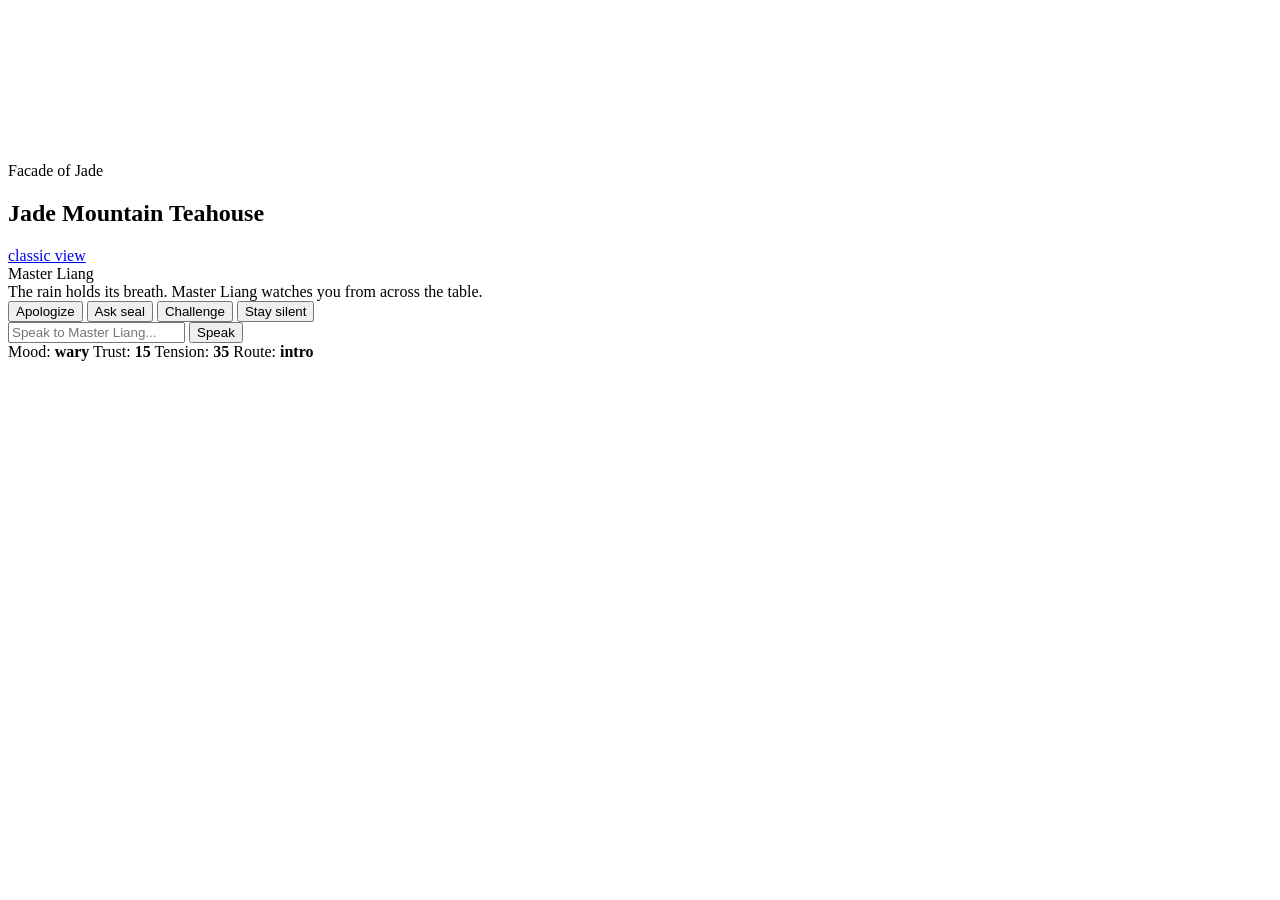
==== server_static/scene3d.html @ 348b3f1f "feat: add lightweight 3d teahouse prototype" ====
<!doctype html>
<html lang="en">
<head>
  <meta charset="utf-8" />
  <meta name="viewport" content="width=device-width, initial-scale=1" />
  <title>Facade of Jade — 3D Prototype</title>
  <link rel="stylesheet" href="./server_static/scene3d.css" />
</head>
<body>
  <main id="game-shell" aria-label="Facade of Jade lightweight 3D prototype">
    <canvas id="scene-canvas" aria-label="Low fidelity 3D teahouse scene"></canvas>

    <section id="hud" aria-live="polite">
      <header id="scene-title">
        <span class="eyebrow">Facade of Jade</span>
        <h1>Jade Mountain Teahouse</h1>
        <a href="./" id="classic-link">classic view</a>
      </header>

      <div id="dialogue-panel">
        <div id="speaker">Master Liang</div>
        <div id="dialogue">The rain holds its breath. Master Liang watches you from across the table.</div>
      </div>

      <div id="quick-actions" aria-label="Quick actions">
        <button type="button" data-prompt="Master Liang, I came here to apologize.">Apologize</button>
        <button type="button" data-prompt="What happened to the jade seal?">Ask seal</button>
        <button type="button" data-prompt="I challenge you.">Challenge</button>
        <button type="button" data-prompt="I remain silent.">Stay silent</button>
      </div>

      <form id="chat-form" autocomplete="off">
        <input id="message-input" name="message" type="text" maxlength="700" placeholder="Speak to Master Liang..." />
        <button id="send-button" type="submit">Speak</button>
      </form>

      <footer id="state-line">
        <span>Mood: <b id="mood-value">wary</b></span>
        <span>Trust: <b id="trust-value">15</b></span>
        <span>Tension: <b id="tension-value">35</b></span>
        <span>Route: <b id="route-value">intro</b></span>
      </footer>
    </section>
  </main>

  <script type="importmap">
    {
      "imports": {
        "three": "https://unpkg.com/three@0.160.0/build/three.module.js"
      }
    }
  </script>
  <script type="module" src="./server_static/scene3d.js"></script>
</body>
</html>
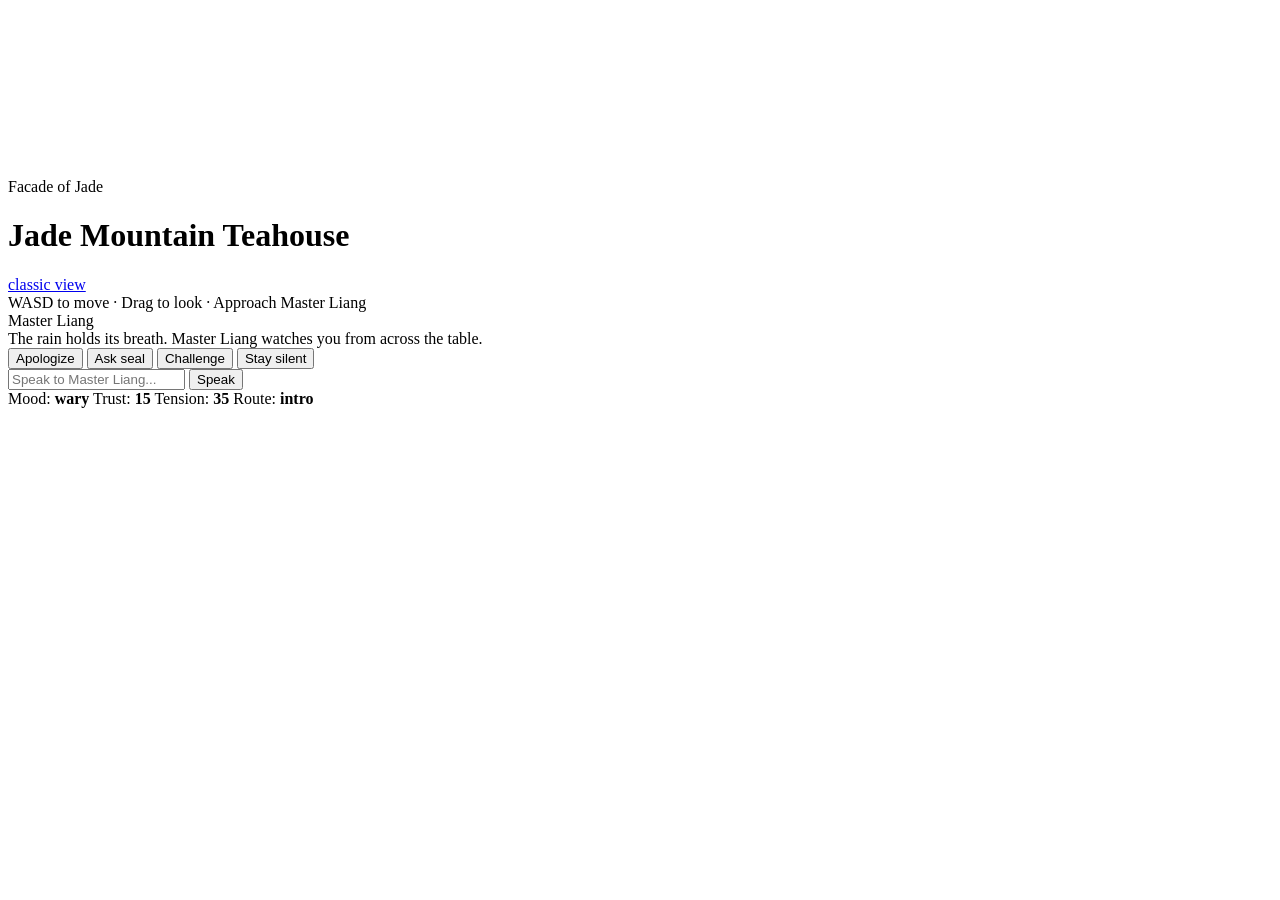
==== commit 7c1fee41: "feat: add facade-like 3d controls" ====
--- a/server_static/scene3d.html
+++ b/server_static/scene3d.html
@@ -10,43 +10,49 @@
   <main id="game-shell" aria-label="Facade of Jade lightweight 3D prototype">
     <canvas id="scene-canvas" aria-label="Low fidelity 3D teahouse scene"></canvas>
 
-    <section id="hud" aria-live="polite">
-      <header id="scene-title">
-        <span class="eyebrow">Facade of Jade</span>
-        <h1>Jade Mountain Teahouse</h1>
-        <a href="./" id="classic-link">classic view</a>
+    <div id="hud">
+      <header id="scene-header">
+        <div>
+          <p class="eyebrow">Facade of Jade</p>
+          <h1>Jade Mountain Teahouse</h1>
+        </div>
+        <a href="/" id="classic-link">classic view</a>
       </header>
 
-      <div id="dialogue-panel">
-        <div id="speaker">Master Liang</div>
-        <div id="dialogue">The rain holds its breath. Master Liang watches you from across the table.</div>
-      </div>
+      <div id="interaction-hint">WASD to move · Drag to look · Approach Master Liang</div>
 
-      <div id="quick-actions" aria-label="Quick actions">
-        <button type="button" data-prompt="Master Liang, I came here to apologize.">Apologize</button>
-        <button type="button" data-prompt="What happened to the jade seal?">Ask seal</button>
-        <button type="button" data-prompt="I challenge you.">Challenge</button>
-        <button type="button" data-prompt="I remain silent.">Stay silent</button>
-      </div>
+      <section id="npc-bubble" aria-live="polite">
+        <div id="npc-name">Master Liang</div>
+        <div id="npc-line">The rain holds its breath. Master Liang watches you from across the table.</div>
+      </section>
 
-      <form id="chat-form" autocomplete="off">
-        <input id="message-input" name="message" type="text" maxlength="700" placeholder="Speak to Master Liang..." />
-        <button id="send-button" type="submit">Speak</button>
-      </form>
+      <section id="player-bar" aria-label="Player response controls">
+        <div id="quick-actions" aria-label="Quick actions">
+          <button type="button" data-prompt="Master Liang, I came here to apologize.">Apologize</button>
+          <button type="button" data-prompt="What happened to the jade seal?">Ask seal</button>
+          <button type="button" data-prompt="If you will not answer, draw your blade.">Challenge</button>
+          <button type="button" data-prompt="I remain silent.">Stay silent</button>
+        </div>
 
-      <footer id="state-line">
-        <span>Mood: <b id="mood-value">wary</b></span>
-        <span>Trust: <b id="trust-value">15</b></span>
-        <span>Tension: <b id="tension-value">35</b></span>
-        <span>Route: <b id="route-value">intro</b></span>
-      </footer>
-    </section>
+        <form id="chat-form">
+          <input id="message-input" name="message" autocomplete="off" placeholder="Speak to Master Liang..." />
+          <button id="send-button" type="submit">Speak</button>
+        </form>
+
+        <footer id="state-strip">
+          <span>Mood: <strong id="mood-value">wary</strong></span>
+          <span>Trust: <strong id="trust-value">15</strong></span>
+          <span>Tension: <strong id="tension-value">35</strong></span>
+          <span>Route: <strong id="route-value">intro</strong></span>
+        </footer>
+      </section>
+    </div>
   </main>
 
   <script type="importmap">
     {
       "imports": {
-        "three": "https://unpkg.com/three@0.160.0/build/three.module.js"
+        "three": "https://unpkg.com/three@0.164.1/build/three.module.js"
       }
     }
   </script>
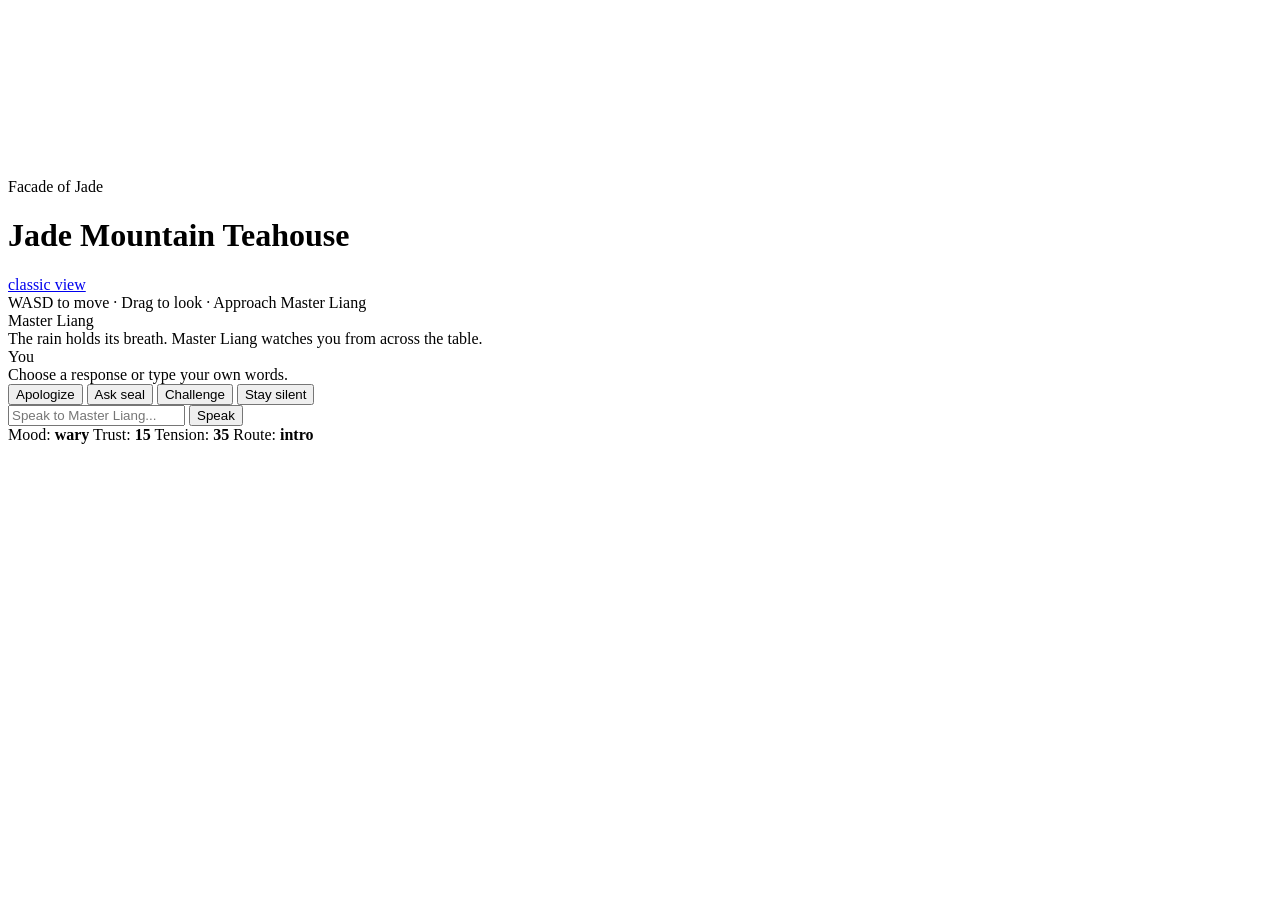
==== commit e6f41ff5: "fix: show player dialogue in 3d scene" ====
--- a/server_static/scene3d.html
+++ b/server_static/scene3d.html
@@ -24,6 +24,11 @@
       <section id="npc-bubble" aria-live="polite">
         <div id="npc-name">Master Liang</div>
         <div id="npc-line">The rain holds its breath. Master Liang watches you from across the table.</div>
+      </section>
+
+      <section id="player-utterance" aria-live="polite">
+        <div id="player-name">You</div>
+        <div id="player-line">Choose a response or type your own words.</div>
       </section>
 
       <section id="player-bar" aria-label="Player response controls">
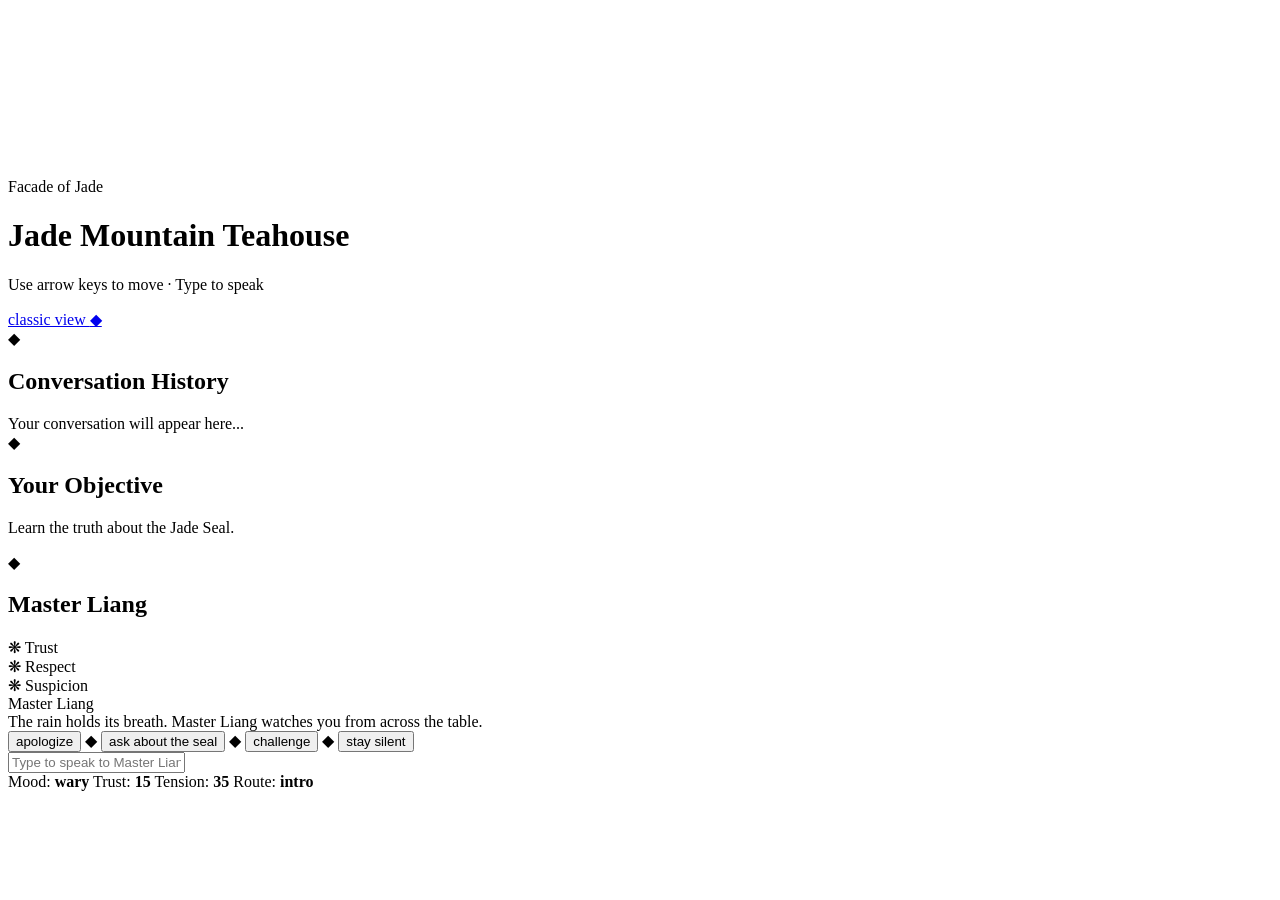
==== commit 6d6f5fd1: "feat: facade-style 3-column game UI with conversation history, relationship stats, arrow-key control" ====
--- a/server_static/scene3d.html
+++ b/server_static/scene3d.html
@@ -11,48 +11,94 @@
     <canvas id="scene-canvas" aria-label="Low fidelity 3D teahouse scene"></canvas>
 
     <div id="hud">
+      <!-- Top left header -->
       <header id="scene-header">
         <div>
           <p class="eyebrow">Facade of Jade</p>
           <h1>Jade Mountain Teahouse</h1>
+          <p class="control-hints">Use arrow keys to move · <span class="hint-accent">Type to speak</span></p>
         </div>
-        <a href="/" id="classic-link">classic view</a>
+        <a href="/" id="classic-link">classic view <span class="diamond">◆</span></a>
       </header>
 
-      <div id="interaction-hint">WASD to move · Drag to look · Approach Master Liang</div>
+      <!-- Left panel: conversation history -->
+      <aside id="history-panel">
+        <div class="panel-header">
+          <span class="diamond">◆</span>
+          <h2>Conversation History</h2>
+          <div class="header-line"></div>
+        </div>
+        <div id="history-log">
+          <div class="history-empty">Your conversation will appear here...</div>
+        </div>
+      </aside>
 
+      <!-- Right panel: objective + relationship -->
+      <aside id="stats-panel">
+        <div class="panel-section">
+          <div class="panel-header">
+            <span class="diamond">◆</span>
+            <h2>Your Objective</h2>
+            <div class="header-line"></div>
+          </div>
+          <p id="objective-text">Learn the truth about the Jade Seal.</p>
+        </div>
+
+        <div class="panel-section">
+          <div class="panel-header">
+            <span class="diamond">◆</span>
+            <h2>Master Liang</h2>
+            <div class="header-line"></div>
+          </div>
+          <div class="stat-row">
+            <span class="stat-icon trust-icon">❋</span>
+            <span class="stat-label">Trust</span>
+            <div class="stat-bar"><div class="stat-fill trust-fill" id="trust-bar" style="width: 15%"></div></div>
+          </div>
+          <div class="stat-row">
+            <span class="stat-icon respect-icon">❋</span>
+            <span class="stat-label">Respect</span>
+            <div class="stat-bar"><div class="stat-fill respect-fill" id="respect-bar" style="width: 50%"></div></div>
+          </div>
+          <div class="stat-row">
+            <span class="stat-icon suspicion-icon">❋</span>
+            <span class="stat-label">Suspicion</span>
+            <div class="stat-bar"><div class="stat-fill suspicion-fill" id="suspicion-bar" style="width: 35%"></div></div>
+          </div>
+        </div>
+      </aside>
+
+      <!-- NPC bubble (projected above Liang in 3D) -->
       <section id="npc-bubble" aria-live="polite">
         <div id="npc-name">Master Liang</div>
         <div id="npc-line">The rain holds its breath. Master Liang watches you from across the table.</div>
       </section>
 
-      <section id="player-utterance" aria-live="polite">
-        <div id="player-name">You</div>
-        <div id="player-line">Choose a response or type your own words.</div>
-      </section>
-
-      <section id="player-bar" aria-label="Player response controls">
-        <div id="quick-actions" aria-label="Quick actions">
-          <button type="button" data-prompt="Master Liang, I came here to apologize.">Apologize</button>
-          <button type="button" data-prompt="What happened to the jade seal?">Ask seal</button>
-          <button type="button" data-prompt="If you will not answer, draw your blade.">Challenge</button>
-          <button type="button" data-prompt="I remain silent.">Stay silent</button>
+      <!-- Bottom: suggestions + input -->
+      <footer id="interaction-bar">
+        <div id="suggestions">
+          <button type="button" data-prompt="Master Liang, I came here to apologize." class="suggestion">apologize</button>
+          <span class="diamond-sm">◆</span>
+          <button type="button" data-prompt="What happened to the jade seal?" class="suggestion">ask about the seal</button>
+          <span class="diamond-sm">◆</span>
+          <button type="button" data-prompt="If you will not answer, draw your blade." class="suggestion">challenge</button>
+          <span class="diamond-sm">◆</span>
+          <button type="button" data-prompt="I remain silent." class="suggestion">stay silent</button>
         </div>
-
         <form id="chat-form">
-          <input id="message-input" name="message" autocomplete="off" placeholder="Speak to Master Liang..." />
-          <button id="send-button" type="submit">Speak</button>
+          <input id="message-input" name="message" autocomplete="off" placeholder="Type to speak to Master Liang at any time..." />
         </form>
-
-        <footer id="state-strip">
-          <span>Mood: <strong id="mood-value">wary</strong></span>
-          <span>Trust: <strong id="trust-value">15</strong></span>
-          <span>Tension: <strong id="tension-value">35</strong></span>
-          <span>Route: <strong id="route-value">intro</strong></span>
-        </footer>
-      </section>
+      </footer>
     </div>
   </main>
+
+  <!-- Hidden debug state strip -->
+  <footer id="state-strip" aria-hidden="true">
+    <span>Mood: <strong id="mood-value">wary</strong></span>
+    <span>Trust: <strong id="trust-value">15</strong></span>
+    <span>Tension: <strong id="tension-value">35</strong></span>
+    <span>Route: <strong id="route-value">intro</strong></span>
+  </footer>
 
   <script type="importmap">
     {
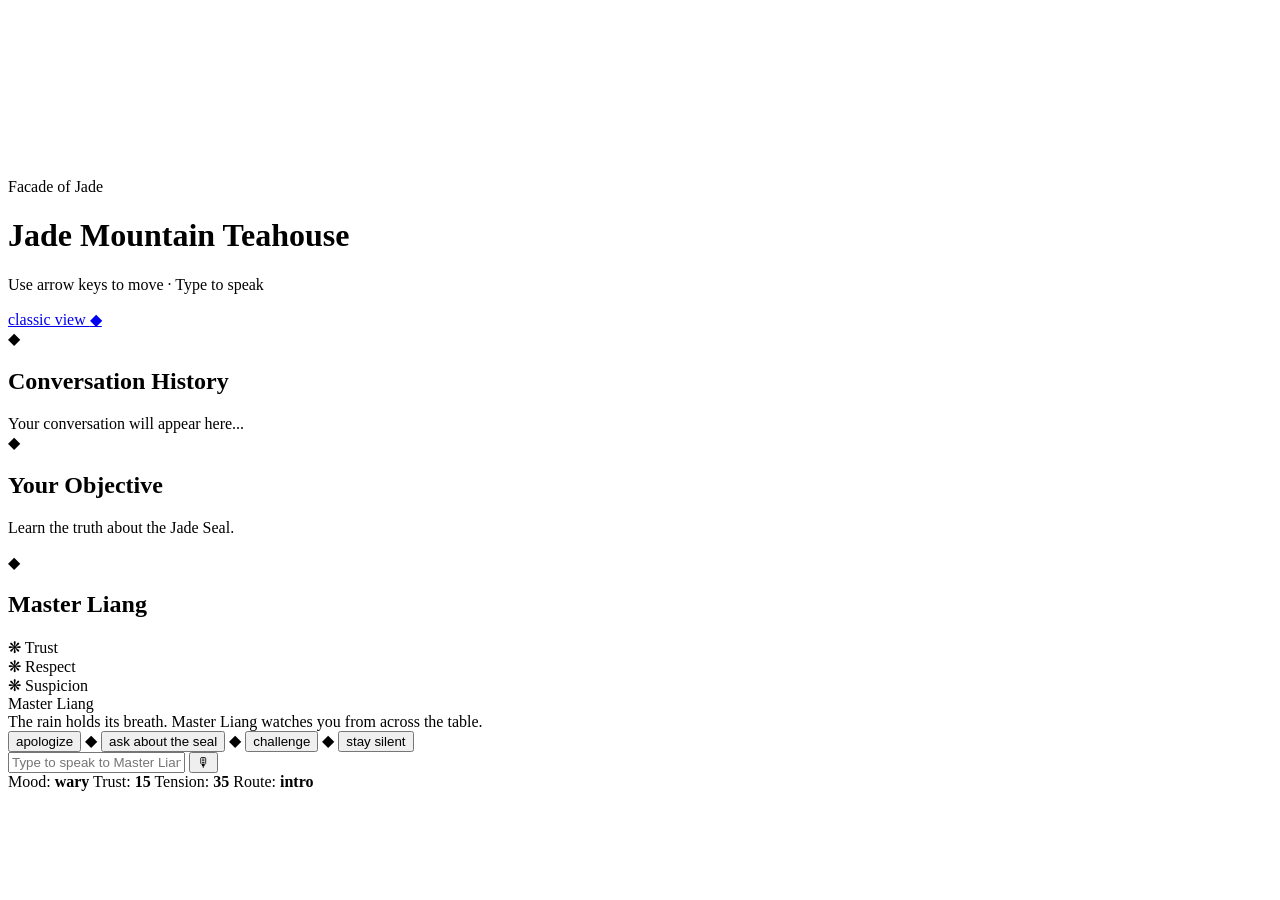
==== commit 8163ab93: "feat: voice pipeline - VoxCPM2 TTS on Modal + ASR endpoint + mic button UI" ====
--- a/server_static/scene3d.html
+++ b/server_static/scene3d.html
@@ -87,6 +87,7 @@
         </div>
         <form id="chat-form">
           <input id="message-input" name="message" autocomplete="off" placeholder="Type to speak to Master Liang at any time..." />
+          <button id="mic-btn" type="button" title="Hold to speak">🎙</button>
         </form>
       </footer>
     </div>
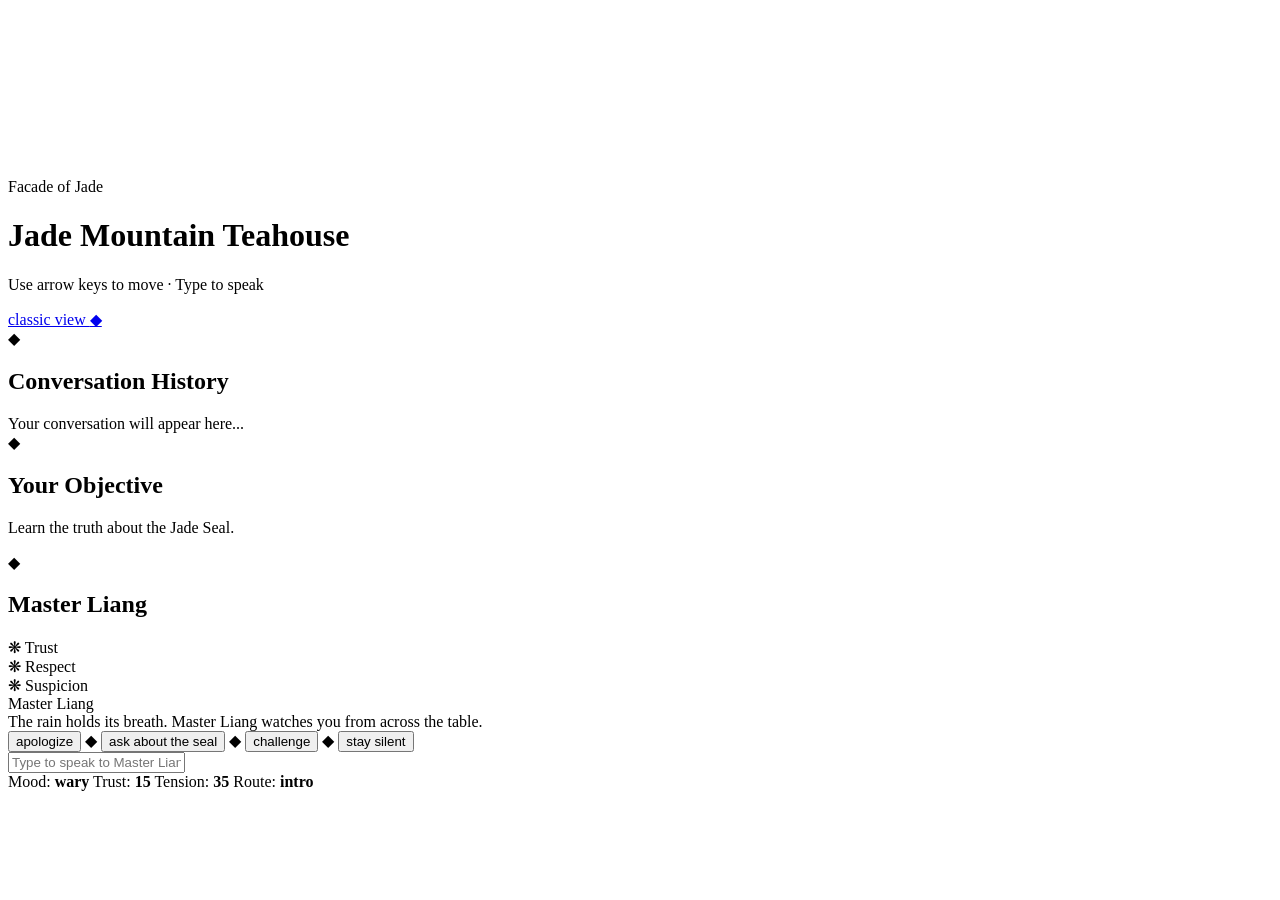
==== commit 30ecc3c6: "feat: TTS-only voice - auto-play Liang's voice with loading indicator, remove ASR/mic for now" ====
--- a/server_static/scene3d.html
+++ b/server_static/scene3d.html
@@ -87,7 +87,6 @@
         </div>
         <form id="chat-form">
           <input id="message-input" name="message" autocomplete="off" placeholder="Type to speak to Master Liang at any time..." />
-          <button id="mic-btn" type="button" title="Hold to speak">🎙</button>
         </form>
       </footer>
     </div>
